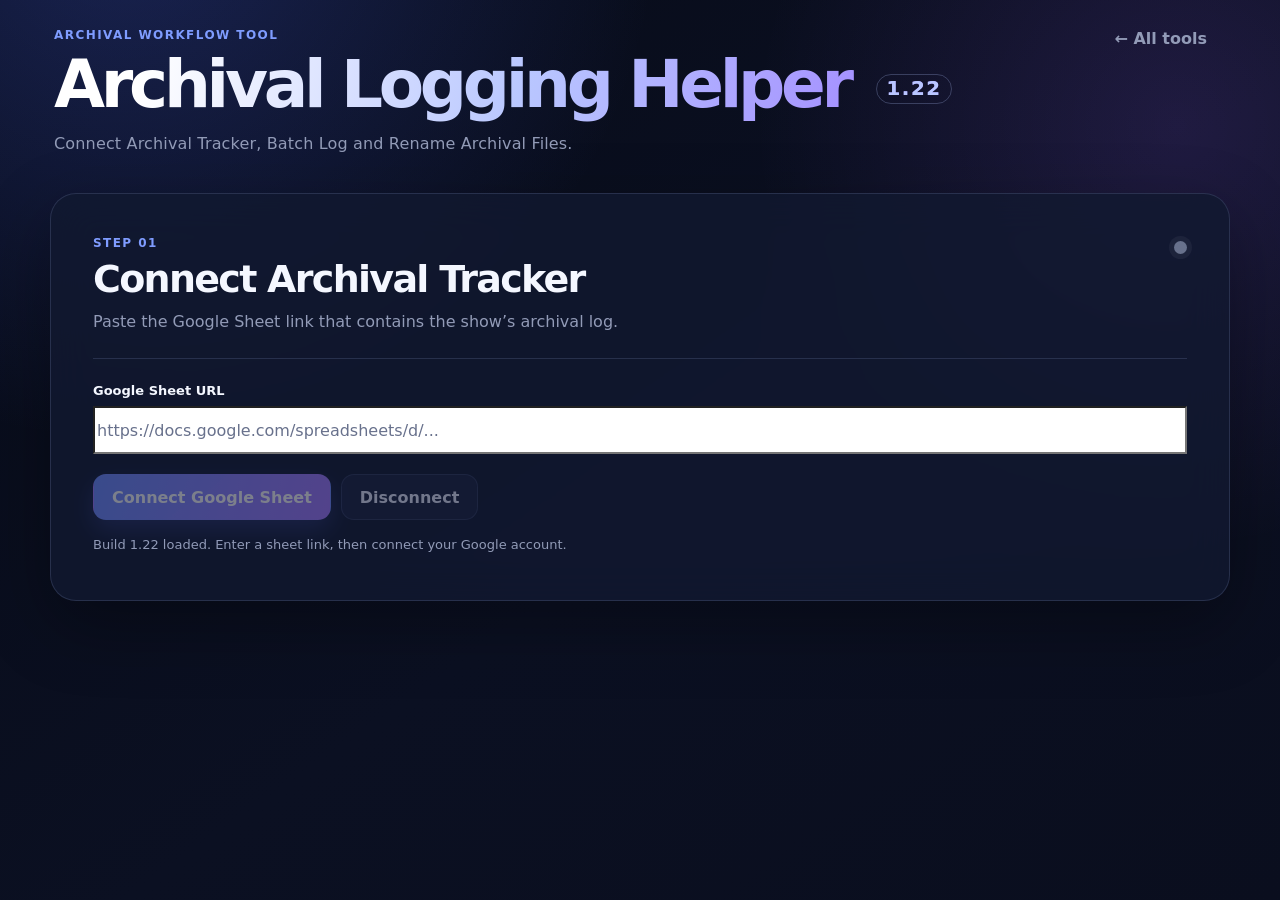
==== archival-logging.html @ 1ec69720 "Add files via upload" ====
<!doctype html>
<html lang="en">
<head>
  <meta charset="utf-8">
  <meta name="viewport" content="width=device-width, initial-scale=1">
  <title>Archival Logging Helper · The Lovely Runner</title>
  <link rel="stylesheet" href="style.css">
</head>
<body>
  <main class="app-shell">
    <header class="hero">
      <div>
        <div class="eyebrow">ARCHIVAL WORKFLOW TOOL</div>
        <h1>Archival Logging Helper <span class="version-tag">1.22</span></h1>
        <p>Connect Archival Tracker, Batch Log and Rename Archival Files.</p>
      </div>
      <a class="button ghost back-home" href="index.html">← All tools</a>
    </header>

    <section class="card logger-card">
      <div class="logger-heading">
        <div>
          <div class="eyebrow">STEP 01</div>
          <h2>Connect Archival Tracker</h2>
          <p>Paste the Google Sheet link that contains the show’s archival log.</p>
        </div>
        <div class="connection-dot" id="connectionDot"></div>
      </div>

      <div class="field">
        <label for="sheetUrl">Google Sheet URL</label>
        <input id="sheetUrl" type="url" placeholder="https://docs.google.com/spreadsheets/d/..." autocomplete="off">
      </div>

      <div class="logger-actions">
        <button class="button primary" id="connectButton" disabled>Connect Google Sheet</button>
        <button class="button secondary" id="signOutButton" disabled>Disconnect</button>
      </div>

      <div class="logger-status" id="loggerStatus" aria-live="polite">
        Enter a sheet link, then connect your Google account.
      </div>
    </section>

    <section class="card logger-card hidden" id="trackerCard">
      <div class="logger-heading">
        <div>
          <div class="eyebrow">STEP 02</div>
          <h2>Tracker Activated</h2>
          <p id="trackerSummary">Connected tracker details will appear here.</p>
        </div>
      </div>

      <div class="tracker-details" id="trackerDetails"></div>

    </section>

    <section class="card logger-card hidden" id="clipLogCard">
      <div class="logger-heading">
        <div>
          <div class="eyebrow">STEP 03</div>
          <h2>Source Folder Batch Logging</h2>
          <p>Select source folder containing one or more archival assets. Archival Logger will extract usable metadata from Source Links and/or Physical File information. User can also manually add data.</p>
        </div>
      </div>

      <h3 class="source-folder-heading">Select Source Folder</h3>
      <div class="logger-test-grid">
        <div class="field">
          <label for="clipFolder">Source Folder</label>
          <button class="button secondary folder-button" id="chooseSourceButton" type="button">Choose Source Folder</button>
          <button class="button ghost reset-button" id="resetSourceButton" type="button">Reset</button>
          <div class="logger-status" id="sourceFolderName" aria-live="polite">No source folder selected.</div>
          <div class="logger-warning hidden" id="sourceFolderWarning" role="alert"></div>
        </div>
        <div class="field">
          <label for="arcStart">ARC Number Start</label>
          <input id="arcStart" type="number" min="0" step="1" placeholder="e.g. 2530" autocomplete="off" value="">
        </div>
        <div class="field">
          <label for="assetCount">Number of Assets</label>
          <input id="assetCount" class="calculated-field" type="number" readonly value="0">
        </div>
        <div class="field">
          <label for="arcFinish">ARC Number Finish</label>
          <input id="arcFinish" class="calculated-field" type="number" readonly value="">
        </div>
      </div>

      <div class="manual-source-panel">
        <div class="field">
          <label for="manualVendor">Choose Manual Vendor/Source</label>
          <input id="manualVendor" list="manualVendorOptions" placeholder="Type to search Column F sources" disabled>
          <datalist id="manualVendorOptions"></datalist>
        </div>
        <p class="manual-source-note">Archival Logger will auto-generate source for Getty, Alamy, Pond5, and Shutterstock. Only use this for other Sources.</p>
        <div class="manual-source-options">
          <label><input type="radio" name="manualApplyMode" value="batch" checked> Apply Source to All</label>
          <label><input type="radio" name="manualApplyMode" value="range"> Apply Source to Range</label>
        </div>
        <div class="manual-range-grid hidden" id="manualRangeFields">
          <div class="field"><label for="manualStart">Manual ARC Start</label><input id="manualStart" type="number" min="0" step="1" placeholder="Start ARC"></div>
          <div class="field"><label for="manualEnd">Manual ARC End</label><input id="manualEnd" type="number" min="0" step="1" placeholder="End ARC"></div>
        </div>
        <button class="button secondary" id="applyManualVendorButton" disabled>Apply Manual Source</button>
        <div class="logger-status" id="manualVendorStatus" aria-live="polite"></div>
      </div>

      <div class="manual-adjustments-panel">
        <h3>Manual Tracker Adjustments</h3>
        <p class="manual-source-note">Use these fields to add or correct information before completing the tracker manually.</p>
        <div class="adjustment-row">
          <label for="manualEpisode">Episode/Segment (H)</label>
          <input id="manualEpisode" type="text" placeholder="Optional episode or segment">
          <select id="manualEpisodeMode"><option value="batch">Apply to All</option><option value="range">Apply to Range</option></select>
          <button class="button secondary" data-adjustment="episode">Apply</button>
        </div>
        <div class="adjustment-row">
          <label for="manualDescription">File Description (I)</label>
          <input id="manualDescription" type="text" placeholder="Optional file description">
          <select id="manualDescriptionMode"><option value="batch">Apply to All</option><option value="range">Apply to Range</option></select>
          <button class="button secondary" data-adjustment="description">Apply</button>
        </div>
        <div class="adjustment-row">
          <label for="manualHires">HIRES (K)</label>
          <select id="manualHires" disabled><option value="">Connect a tracker to load Column K values</option></select>
          <select id="manualHiresMode"><option value="batch">Apply to All</option><option value="range">Apply to Range</option></select>
          <button class="button secondary" data-adjustment="hires">Apply</button>
        </div>
        <div class="adjustment-row">
          <label for="manualClass">Archival Class (L)</label>
          <select id="manualClass" disabled><option value="">Connect a tracker to load Column L values</option></select>
          <select id="manualClassMode"><option value="batch">Apply to All</option><option value="range">Apply to Range</option></select>
          <button class="button secondary" data-adjustment="class">Apply</button>
        </div>
        <div class="manual-adjustment-range">
          <div class="field"><label for="adjustmentStart">Adjustment ARC Start</label><input id="adjustmentStart" type="number" min="0" step="1" placeholder="Start ARC"></div>
          <div class="field"><label for="adjustmentEnd">Adjustment ARC End</label><input id="adjustmentEnd" type="number" min="0" step="1" placeholder="End ARC"></div>
        </div>
        <div class="logger-status" id="adjustmentStatus" aria-live="polite"></div>
      </div>

      <div class="logger-status" id="clipSelectionStatus" aria-live="polite">Choose a source folder containing one or more clips.</div>
      <div class="clip-preview hidden" id="clipPreview"></div>
      <button class="button primary" id="logClipButton" disabled>Log Test Clip</button>
      <div class="logger-status" id="clipWriteStatus" aria-live="polite"></div>

      <div class="rename-panel hidden" id="renamePanel">
        <div class="eyebrow">STEP 04</div>
        <h3>Rename logged files</h3>
        <p>After logging succeeds, Lovely Runner will use Column D to find each source file and Column B to determine its new name.</p>
        <button class="button primary" id="renameButton" disabled>Rename Files</button>
        <button class="button secondary" id="undoButton" disabled>Undo Last Log</button>
        <div class="logger-status" id="renameStatus" aria-live="polite"></div>
      </div>
    </section>
  </main>

  <script src="https://apis.google.com/js/api.js"></script>
  <script src="https://accounts.google.com/gsi/client"></script>
  <script src="archival-logging.js"></script>
</body>
</html>
---- style.css ----
:root {
  font-family: Inter, ui-sans-serif, system-ui, -apple-system, BlinkMacSystemFont, "Segoe UI", sans-serif;
  color: #f4f7ff;
  background: #070b18;
  --card: rgba(18, 25, 48, .82);
  --card-solid: #11182e;
  --border: rgba(161, 181, 234, .16);
  --muted: #929bb7;
  --accent: #6e8cff;
  --accent-dark: #526fe9;
  --violet: #a479ff;
  --danger: #ff7182;
  --shadow: 0 24px 70px rgba(0, 0, 0, .32);
}

* { box-sizing: border-box; }

body {
  margin: 0;
  min-height: 100vh;
  background:
    radial-gradient(circle at 10% -10%, rgba(80, 107, 255, .25), transparent 35%),
    radial-gradient(circle at 92% 14%, rgba(159, 93, 255, .14), transparent 30%),
    linear-gradient(145deg, #070b18 0%, #0b1022 55%, #0a0e1e 100%);
}

button, input, select { font: inherit; }

button { cursor: pointer; }

.app-shell {
  width: min(1180px, calc(100% - 48px));
  margin: 0 auto;
  padding: 28px 0 72px;
}

.hero {
  min-height: 72px;
  display: flex;
  align-items: flex-start;
  justify-content: space-between;
  gap: 24px;
  margin-bottom: 40px;
  padding: 0 4px;
}

.hero > div:first-child { min-width: 0; }

.hero h1 {
  line-height: 1.05;
  padding-bottom: 5px;
}

.version-tag {
  display: inline-block;
  margin-left: 8px;
  padding: 4px 9px;
  border: 1px solid rgba(161, 181, 234, .28);
  border-radius: 999px;
  color: #b9c7ff;
  font-size: .3em;
  font-weight: 800;
  letter-spacing: .08em;
  vertical-align: middle;
}

.hero-actions {
  display: flex;
  align-items: center;
  gap: 10px;
}

.eyebrow {
  font-size: 12px;
  font-weight: 700;
  letter-spacing: 0.12em;
  color: #7f9cff;
  text-transform: uppercase;
}

h1, h2, p { margin: 0; }

h1 {
  margin-top: 8px;
  font-size: clamp(38px, 6vw, 66px);
  line-height: .92;
  letter-spacing: -0.065em;
  font-weight: 850;
  background: linear-gradient(105deg, #fff 10%, #b9c7ff 52%, #9f82ff 100%);
  -webkit-background-clip: text;
  background-clip: text;
  color: transparent;
}

.hero p {
  margin-top: 10px;
  color: var(--muted);
  font-size: 16px;
  letter-spacing: .01em;
}

.status-pill {
  max-width: min(520px, 42vw);
  padding: 9px 13px;
  border: 1px solid var(--border);
  border-radius: 999px;
  background: rgba(19, 29, 58, .72);
  color: var(--muted);
  font-size: 13px;
  font-weight: 700;
  white-space: nowrap;
  overflow: hidden;
  text-overflow: ellipsis;
  box-shadow: inset 0 1px rgba(255,255,255,.06);
}

.status-pill.error { color: #ffb4bf; border-color: rgba(255, 113, 130, .35); }
.status-pill.complete { color: #8af0c4; border-color: rgba(104, 224, 174, .35); }

.card {
  background: var(--card);
  border: 1px solid var(--border);
  border-radius: 26px;
  box-shadow: var(--shadow);
  backdrop-filter: blur(20px);
}

.home-card {
  position: relative;
  overflow: hidden;
  padding: clamp(24px, 5vw, 46px);
}

.home-card::before {
  content: "";
  position: absolute;
  width: 360px;
  height: 360px;
  top: -220px;
  right: -90px;
  border-radius: 50%;
  background: radial-gradient(circle, rgba(109, 137, 255, .2), transparent 68%);
  pointer-events: none;
}

.home-intro {
  padding-bottom: 24px;
  border-bottom: 1px solid var(--border);
  position: relative;
}

.home-intro h2 {
  margin-top: 7px;
  font-size: clamp(28px, 4vw, 42px);
  letter-spacing: -0.05em;
  font-weight: 800;
}

.home-intro p {
  margin-top: 8px;
  color: var(--muted);
  line-height: 1.5;
}

.tool-grid {
  display: grid;
  grid-template-columns: repeat(3, minmax(0, 1fr));
  gap: 12px;
  padding-top: 22px;
  position: relative;
}

.tool-card {
  position: relative;
  display: grid;
  grid-template-columns: auto 1fr auto;
  align-items: start;
  gap: 14px;
  min-height: 152px;
  padding: 19px;
  border: 1px solid var(--border);
  border-radius: 17px;
  background: rgba(21, 30, 59, .72);
  color: inherit;
  text-align: left;
  text-decoration: none !important;
}

.tool-card * {
  text-decoration: none !important;
}

button.tool-card { cursor: pointer; font: inherit; }

.active-tool {
  border-color: rgba(110, 140, 255, .35);
  background: linear-gradient(145deg, rgba(35, 48, 93, .92), rgba(20, 28, 58, .8));
  box-shadow: 0 9px 30px rgba(55, 79, 180, .15);
  transition: transform .15s, border-color .15s, box-shadow .15s;
}

.active-tool:hover {
  border-color: rgba(139, 164, 255, .82);
  box-shadow: 0 16px 34px rgba(55, 79, 180, .28);
  transform: translateY(-2px);
}

.planned-tool {
  display: flex;
  flex-direction: column;
  background: rgba(14, 21, 43, .62);
  color: #707b9b;
}

.tool-number {
  color: var(--accent);
  font-size: 12px;
  font-weight: 800;
  letter-spacing: .08em;
}

.tool-copy { display: grid; gap: 7px; }

.tool-copy strong {
  color: #f0f3ff;
  font-size: 15px;
  line-height: 1.25;
}

.tool-copy span {
  color: var(--muted);
  font-size: 13px;
  line-height: 1.45;
}

.tool-arrow {
  color: var(--accent);
  font-size: 22px;
  font-weight: 500;
}

.tool-status {
  align-self: center;
  margin-top: auto;
  color: #858c98 !important;
  font-size: 11px !important;
  font-weight: 750;
  letter-spacing: .02em;
  line-height: 1.25;
  text-align: center;
  text-transform: uppercase;
}

.vendor-card { padding: clamp(26px, 5vw, 52px); }
.vendor-search-stage { max-width: 720px; margin: 0 auto; text-align: center; }
.vendor-search-stage h2 { margin: 8px 0 20px; font-size: clamp(28px, 4vw, 42px); letter-spacing: -.04em; }
.vendor-search-box { position: relative; }
.vendor-search-box input { width: 100%; min-height: 62px; border: 1px solid rgba(139, 164, 255, .56); border-radius: 18px; background: #fff; color: #111827; padding: 0 54px 0 20px; outline: none; box-shadow: 0 12px 30px rgba(0,0,0,.18); }
.vendor-search-box input::placeholder { color: #59627a; }
.vendor-search-box input:focus { border-color: #b18cff; box-shadow: 0 0 0 4px rgba(177, 140, 255, .2), 0 12px 30px rgba(0,0,0,.22); }
.search-icon { position: absolute; right: 19px; top: 50%; transform: translateY(-54%); color: #4e5a78; font-size: 28px; pointer-events: none; }
.vendor-search-meta { min-height: 24px; padding: 12px 2px 0; color: var(--muted); font-size: 13px; }
.vendor-results { display: none; position: absolute; z-index: 20; left: 0; right: 0; top: calc(100% + 8px); max-height: 300px; overflow-y: auto; padding: 8px; border: 1px solid rgba(139, 164, 255, .36); border-radius: 16px; background: #fff; box-shadow: 0 18px 38px rgba(0,0,0,.35); text-align: left; }
.vendor-results.is-open { display: grid; gap: 4px; }
.vendor-result { border: 0; border-radius: 10px; background: #fff; color: #18213b; padding: 12px 14px; text-align: left; font-weight: 700; }
.vendor-result:hover, .vendor-result:focus { background: #edf0ff; color: #25205d; outline: none; }
.vendor-utility { display: flex; justify-content: flex-end; align-items: center; gap: 10px; margin-top: 26px; color: var(--muted); font-size: 12px; }
.vendor-utility > span { margin-right: auto; }
.vendor-detail { margin-top: 32px; border-top: 1px solid var(--border); padding-top: 30px; }
.vendor-detail-heading h2 { margin-top: 8px; font-size: clamp(28px, 4vw, 42px); letter-spacing: -.04em; }
.vendor-detail-heading > span { display: block; margin-top: 8px; color: var(--muted); font-size: 13px; }
.vendor-section { margin-top: 30px; padding-top: 24px; border-top: 1px solid var(--border); }
.vendor-section h3 { margin: 0 0 16px; color: #b9c7ff; font-size: 15px; letter-spacing: .04em; text-transform: uppercase; }
.vendor-field-grid { display: grid; grid-template-columns: repeat(2, minmax(0, 1fr)); gap: 12px; }
.vendor-field { min-height: 78px; display: grid; grid-template-columns: minmax(130px, .9fr) 18px minmax(0, 1.4fr); align-items: start; gap: 8px; padding: 17px; border: 1px solid var(--border); border-radius: 16px; background: linear-gradient(145deg, rgba(28, 39, 76, .72), rgba(14, 21, 43, .62)); box-shadow: inset 0 1px rgba(255,255,255,.035), 0 8px 20px rgba(0,0,0,.12); }
.vendor-field-label { color: #aab7dc; font-size: 13px; line-height: 1.4; }
.vendor-field-colon { color: #b18cff; font-size: 17px; font-weight: 800; text-align: center; }
.vendor-field-value { color: #f4f7ff; line-height: 1.45; white-space: normal; overflow-wrap: anywhere; }
.vendor-field em { color: #697493; font-style: normal; font-weight: 500; }
.vendor-field a { color: #aebeff; }
.vendor-section.prominent { margin-top: 24px; }
.vendor-section.prominent .vendor-field { background: linear-gradient(145deg, rgba(35, 48, 93, .82), rgba(20, 28, 58, .72)); border-color: rgba(110, 140, 255, .28); }
@media (max-width: 680px) { .vendor-field-grid { grid-template-columns: 1fr; } .vendor-card { padding: 22px; } .vendor-utility { align-items: flex-start; flex-wrap: wrap; } .vendor-utility > span { flex-basis: 100%; } .vendor-field { grid-template-columns: minmax(105px, .8fr) 14px minmax(0, 1.2fr); padding: 14px; } }

/* Keep the vendor search white in every browser state. */
.vendor-search-box input,
.vendor-search-box input:hover,
.vendor-search-box input:focus,
.vendor-search-box input:active,
.vendor-search-box input:disabled,
.vendor-search-box input:-webkit-autofill,
.vendor-search-box input:-webkit-autofill:hover,
.vendor-search-box input:-webkit-autofill:focus {
  background: #fff !important;
  background-color: #fff !important;
  color: #111827 !important;
  -webkit-text-fill-color: #111827 !important;
  caret-color: #111827;
}

.preferred-vendor-badge {
  display: inline-flex;
  align-items: center;
  gap: 11px;
  margin-top: 15px;
  padding: 11px 17px 11px 13px;
  border: 1px solid rgba(255, 225, 133, .8);
  border-radius: 12px;
  color: #fff9df;
  background: linear-gradient(110deg, #8f641b 0%, #f8dc7a 27%, #fff2b0 44%, #c9942e 68%, #765016 100%);
  box-shadow: 0 6px 20px rgba(210, 157, 47, .22), inset 0 1px rgba(255,255,255,.8);
  text-align: left;
}
.preferred-vendor-icon { color: #fff8c9; font-size: 22px; text-shadow: 0 1px 4px rgba(101, 62, 5, .7); }
.preferred-vendor-badge strong, .preferred-vendor-badge small { display: block; color: #332307; }
.preferred-vendor-badge strong { font-size: 13px; letter-spacing: .01em; }
.preferred-vendor-badge small { margin-top: 2px; font-size: 11px; font-weight: 700; opacity: .82; }

.setup-card, .review-card, .complete-card { padding: 28px; }

.logger-card {
  padding: clamp(24px, 5vw, 42px);
}

.logger-heading {
  display: flex;
  align-items: flex-start;
  justify-content: space-between;
  gap: 20px;
  padding-bottom: 24px;
  margin-bottom: 24px;
  border-bottom: 1px solid var(--border);
}

.logger-heading h2 {
  margin-top: 7px;
  font-size: clamp(25px, 4vw, 38px);
  letter-spacing: -.045em;
}

.logger-heading p {
  max-width: 650px;
  margin-top: 9px;
  color: var(--muted);
  line-height: 1.5;
}

.source-folder-heading {
  margin: 0 0 16px;
  color: #f4f7ff;
  font-size: 18px;
  letter-spacing: -.02em;
}

.calculated-field {
  background: #d9deea !important;
  color: #68718c !important;
  cursor: not-allowed;
}

.manual-source-panel {
  margin-top: 24px;
  padding: 20px;
  border: 1px solid var(--border);
  border-radius: 16px;
  background: rgba(10, 16, 35, .34);
}

.manual-source-panel .field { margin-bottom: 14px; }

.manual-source-note {
  margin: 4px 0 16px;
  color: var(--muted);
  font-size: 14px;
  line-height: 1.45;
}

.manual-source-options {
  display: grid;
  gap: 10px;
  margin-bottom: 14px;
  color: #d8def3;
  font-size: 14px;
}

.manual-source-options label {
  display: flex;
  align-items: center;
  gap: 8px;
  margin: 0;
  font-size: 14px;
  font-weight: 600;
}

.manual-range-grid {
  display: grid;
  grid-template-columns: repeat(2, minmax(0, 1fr));
  gap: 14px;
}

#manualVendorStatus { margin-top: 12px; }

.connection-dot {
  width: 13px;
  height: 13px;
  flex: 0 0 auto;
  margin-top: 5px;
  border-radius: 50%;
  background: #68718c;
  box-shadow: 0 0 0 5px rgba(104, 113, 140, .12);
}

.connection-dot.working { background: #f7c76d; box-shadow: 0 0 0 5px rgba(247, 199, 109, .12); }
.connection-dot.connected { background: #68e0ae; box-shadow: 0 0 0 5px rgba(104, 224, 174, .13); }
.connection-dot.error { background: #ff7182; box-shadow: 0 0 0 5px rgba(255, 113, 130, .13); }

.logger-actions {
  display: flex;
  flex-wrap: wrap;
  gap: 10px;
}

.logger-status {
  min-height: 22px;
  margin-top: 16px;
  color: var(--muted);
  font-size: 13px;
  line-height: 1.45;
}

.logger-status.working { color: #f7c76d; }
.logger-status.success { color: #68e0ae; }
.logger-status.error { color: #ff9aa7; }

.tracker-details {
  display: grid;
  grid-template-columns: repeat(2, minmax(0, 1fr));
  gap: 12px;
  margin-bottom: 28px;
}

.tracker-details div {
  display: grid;
  gap: 6px;
  padding: 15px 16px;
  border: 1px solid var(--border);
  border-radius: 14px;
  background: rgba(8, 14, 30, .45);
}

.tracker-details span {
  color: var(--muted);
  font-size: 12px;
  text-transform: uppercase;
  letter-spacing: .08em;
}

.tracker-details strong {
  overflow: hidden;
  color: #f0f3ff;
  font-size: 14px;
  text-overflow: ellipsis;
  white-space: nowrap;
}

.logger-test {
  padding: 22px;
  border: 1px solid rgba(110, 140, 255, .22);
  border-radius: 18px;
  background: rgba(32, 46, 91, .22);
}

.clip-preview {
  display: grid;
  gap: 8px;
  max-height: 310px;
  margin: 18px 0 20px;
  padding: 14px 16px;
  overflow-y: auto;
  border: 1px solid #c7cedf;
  border-radius: 14px;
  background: #ffffff;
  color: #17203a;
  font-size: 13px;
  line-height: 1.45;
}

.clip-preview strong {
  color: #17203a;
}

.clip-preview span {
  color: #68718c;
}

.clip-preview-table {
  width: 100%;
  border-collapse: collapse;
  color: #17203a;
  font-size: 12px;
  white-space: nowrap;
}

.clip-preview-table th,
.clip-preview-table td {
  padding: 9px 10px;
  border: 1px solid #c7cedf;
  text-align: left;
  vertical-align: top;
}

.clip-preview-table th {
  position: sticky;
  top: -14px;
  z-index: 1;
  background: #e9edf7;
  color: #17203a;
  font-size: 11px;
  font-weight: 800;
  letter-spacing: .02em;
}

.clip-preview-table td:nth-child(1),
.clip-preview-table td:nth-child(2),
.clip-preview-table td:nth-child(8),
.clip-preview-table td:nth-child(9),
.clip-preview-table td:nth-child(10) {
  text-align: center;
}

#renameStatus {
  white-space: pre-line;
}

.clip-preview-table .original-file {
  display: block;
  margin-top: 3px;
  color: #68718c;
  font-size: 11px;
}

.folder-button {
  width: 100%;
}

.logger-warning {
  margin-top: 10px;
  padding: 10px 12px;
  border: 1px solid rgba(255, 190, 92, .55);
  border-radius: 10px;
  background: rgba(255, 190, 92, .12);
  color: #ffd58d;
  font-size: 13px;
  line-height: 1.45;
}

.reset-button {
  width: 100%;
  margin-top: 8px;
}

.manual-adjustments-panel {
  margin-top: 24px;
  padding: 22px;
  border: 1px solid var(--border);
  border-radius: 16px;
  background: rgba(10, 16, 35, .34);
}

.manual-adjustments-panel h3 {
  margin: 0 0 8px;
  font-size: 20px;
}

.adjustment-row {
  display: grid;
  grid-template-columns: 170px minmax(0, 1fr) 170px auto;
  gap: 10px;
  align-items: center;
  margin-top: 12px;
}

.adjustment-row label {
  margin: 0;
  font-size: 14px;
}

.adjustment-row input,
.adjustment-row select,
.manual-adjustment-range input {
  min-height: 42px;
  background: #ffffff;
  color: #17203a;
}

.manual-adjustment-range {
  display: grid;
  grid-template-columns: repeat(2, minmax(0, 1fr));
  gap: 14px;
  margin-top: 18px;
}

.rename-panel {
  margin-top: 28px;
  padding-top: 26px;
  border-top: 1px solid var(--border);
}

.rename-panel h3 {
  margin: 7px 0 0;
  font-size: 20px;
  letter-spacing: -.025em;
}

.rename-panel p {
  margin: 8px 0 20px;
  color: var(--muted);
  font-size: 14px;
  line-height: 1.5;
}

.logger-test h3 {
  margin: 7px 0 0;
  font-size: 20px;
  letter-spacing: -.025em;
}

.logger-test p {
  margin: 8px 0 20px;
  color: var(--muted);
  font-size: 14px;
  line-height: 1.5;
}

.logger-test-grid {
  display: grid;
  grid-template-columns: minmax(0, 1fr) minmax(120px, .55fr);
  gap: 14px;
}

.field { margin-bottom: 20px; }

label {
  display: block;
  margin-bottom: 8px;
  font-size: 13px;
  font-weight: 700;
}

input[type="text"], input[type="file"], select {
  width: 100%;
  min-height: 48px;
  padding: 0 15px;
  border: 1px solid var(--border);
  border-radius: 13px;
  background: rgba(10, 16, 35, .74);
  color: #f3f5ff;
  outline: none;
  transition: border-color .15s, box-shadow .15s, background .15s;
}

/* Keep the Google Sheet URL readable against the dark site design. */
#sheetUrl {
  width: 100%;
  min-height: 48px;
  background: #ffffff;
  color: #17203a;
}

#sheetUrl::placeholder {
  color: #68718c;
}

#sheetUrl:focus {
  background: #ffffff;
  color: #17203a;
}

#arcStart,
#arcStart:focus {
  background: #ffffff;
  color: #17203a;
}

#arcStart::placeholder {
  color: #68718c;
}

/* Keep every logger entry field readable while the site remains dark. */
.logger-card input:not([type="radio"]),
.logger-card select {
  background: #ffffff !important;
  color: #17203a !important;
  color-scheme: light;
}

.logger-card select,
.logger-card select:focus,
.logger-card select:active,
.logger-card select:disabled {
  background-color: #ffffff !important;
  color: #17203a !important;
  color-scheme: light;
  border-color: #c7cedf !important;
  opacity: 1;
}

.logger-card select option,
.logger-card select option:checked,
.logger-card select option:hover,
.logger-card select option:focus {
  background: #ffffff !important;
  background-color: #ffffff !important;
  color: #17203a !important;
}

.logger-card input:not([type="radio"])::placeholder {
  color: #68718c;
}

/* Manual controls should match the white HIRES/Class controls exactly. */
#manualVendor,
#manualEpisode,
#manualDescription,
#manualHires,
#manualClass,
#manualEpisodeMode,
#manualDescriptionMode,
#manualHiresMode,
#manualClassMode,
#adjustmentStart,
#adjustmentEnd {
  background: #ffffff !important;
  color: #17203a !important;
  color-scheme: light;
}

#manualEpisodeMode:focus,
#manualDescriptionMode:focus,
#manualHiresMode:focus,
#manualClassMode:focus,
#manualHires:focus,
#manualClass:focus {
  background: #ffffff !important;
  color: #17203a !important;
}

#manualEpisodeMode option,
#manualDescriptionMode option,
#manualHiresMode option,
#manualClassMode option,
#manualHires option,
#manualClass option {
  background: #ffffff;
  color: #17203a;
}

input[type="file"] { padding-top: 12px; }

input:focus, select:focus {
  border-color: rgba(110, 140, 255, .75);
  box-shadow: 0 0 0 4px rgba(110, 140, 255, .14);
  background: rgba(12, 20, 44, .94);
}

.actions, .review-actions {
  display: flex;
  flex-wrap: wrap;
  gap: 10px;
}

.button {
  min-height: 46px;
  padding: 0 18px;
  border: 1px solid transparent;
  border-radius: 13px;
  font-weight: 750;
  transition: transform .1s, box-shadow .15s, background .15s;
  text-decoration: none;
}

.button:hover { transform: translateY(-1px); }
.button:active { transform: translateY(0); }
.button:disabled { opacity: .45; cursor: not-allowed; transform: none; }

.button.primary {
  background: linear-gradient(110deg, var(--accent), var(--violet));
  color: #fff;
  box-shadow: 0 10px 25px rgba(98, 116, 255, .25);
}

.button.primary:hover { background: linear-gradient(110deg, #86a0ff, #b18cff); }

.button.secondary {
  background: rgba(25, 34, 66, .8);
  border-color: var(--border);
  color: #e9edff;
}

.button.danger {
  background: rgba(80, 25, 45, .35);
  border-color: rgba(255, 113, 130, .35);
  color: var(--danger);
}

.button.ghost {
  background: transparent;
  border-color: transparent;
  color: var(--muted);
}

.button.wide { width: 100%; margin-top: 10px; }

.progress { margin-top: 22px; }
.progress-track {
  height: 8px;
  overflow: hidden;
  border-radius: 99px;
  background: rgba(151, 167, 216, .14);
}
.progress-bar {
  width: 0;
  height: 100%;
  background: linear-gradient(90deg, var(--accent), #8a87f2);
  transition: width .2s ease;
}
.progress-text, .review-status, .occurrence {
  margin-top: 9px;
  color: var(--muted);
  font-size: 13px;
}

.activity-panel {
  margin-top: 18px;
  border: 1px solid var(--border);
  border-radius: 14px;
  background: rgba(6, 11, 25, .62);
  overflow: hidden;
}

.activity-panel-heading {
  display: flex;
  flex-wrap: wrap;
  align-items: baseline;
  justify-content: space-between;
  gap: 8px 16px;
  padding: 12px 15px;
  border-bottom: 1px solid rgba(161, 181, 234, .1);
  color: #dfe5ff;
  font-size: 13px;
  font-weight: 800;
}

.activity-panel-heading .muted-inline {
  font-size: 12px;
  font-weight: 400;
}

.activity-log {
  max-height: 235px;
  padding: 8px 15px 10px;
  overflow-y: auto;
  font-family: ui-monospace, SFMono-Regular, Menlo, Consolas, monospace;
  font-size: 12px;
  line-height: 1.5;
}

.activity-entry {
  display: grid;
  grid-template-columns: 70px 1fr;
  gap: 10px;
  padding: 4px 0;
  color: #c5cde6;
}

.activity-time { color: #7482ac; }
.activity-entry.success { color: #8af0c4; }
.activity-entry.warning { color: #f3d68e; }
.activity-entry.error { color: #ff9fab; }

.review-topline {
  display: flex;
  justify-content: space-between;
  gap: 16px;
  align-items: end;
  margin-bottom: 18px;
}

.review-topline h2, .complete-card h2 {
  margin-top: 5px;
  font-size: 28px;
  letter-spacing: -0.03em;
}

.review-count {
  font-size: 14px;
  font-weight: 800;
  color: var(--muted);
}

.filename-box {
  min-height: 88px;
  padding: 16px;
  margin-bottom: 4px;
  border-radius: 15px;
  background: rgba(8, 14, 30, .7);
  border: 1px solid var(--border);
  font-family: ui-monospace, SFMono-Regular, Menlo, Consolas, monospace;
  font-size: 14px;
  line-height: 1.45;
  word-break: break-word;
}

.complete-card { text-align: center; padding: 48px 28px; }
.complete-mark {
  width: 66px;
  height: 66px;
  margin: 0 auto 18px;
  display: grid;
  place-items: center;
  border-radius: 50%;
  background: rgba(110, 140, 255, .16);
  color: var(--accent);
  font-size: 28px;
  font-weight: 800;
}
.complete-card p {
  max-width: 620px;
  margin: 12px auto 24px;
  color: var(--muted);
  line-height: 1.55;
}

.hidden { display: none !important; }

.form-grid {
  display: grid;
  grid-template-columns: repeat(2, minmax(0, 1fr));
  gap: 16px;
  margin-top: 18px;
}

.muted-inline { color: var(--muted); font-weight: 400; }

.metadata-status {
  margin-top: 16px;
  padding: 13px 15px;
  border: 1px solid var(--border);
  border-radius: 12px;
  background: rgba(9, 15, 32, .48);
  color: var(--muted);
  font-size: 13px;
  line-height: 1.45;
}

.metadata-status.success { color: #8af0c4; border-color: rgba(104, 224, 174, .35); }
.compact-actions { margin-top: 14px; }

.review-instructions {
  margin: 0 0 18px;
  padding: 16px 18px;
  border: 1px solid rgba(110, 140, 255, .24);
  border-radius: 14px;
  background: rgba(32, 46, 91, .22);
  color: #d9e0f8;
  font-size: 14px;
  line-height: 1.5;
}

.review-instructions ol {
  margin: 9px 0 0 20px;
  padding: 0;
}

.review-instructions p {
  margin-top: 8px;
  color: #d9e0f8;
  line-height: 1.5;
}

.review-grid-wrap {
  max-height: 760px;
  margin-top: 16px;
  overflow: auto;
  border: 1px solid var(--border);
  border-radius: 14px;
  background: rgba(9, 15, 32, .48);
}

.review-grid-table {
  width: 100%;
  min-width: 1180px;
  border-collapse: separate;
  border-spacing: 0;
  color: #d9e0f8;
  font-size: 12px;
}

.review-grid-table th,
.review-grid-table td {
  padding: 10px 12px;
  border-right: 1px solid rgba(161, 181, 234, .1);
  border-bottom: 1px solid rgba(161, 181, 234, .1);
  text-align: left;
  vertical-align: middle;
}

.review-grid-table th {
  position: sticky;
  top: 0;
  z-index: 2;
  background: #171f3c;
  color: #cbd5ff;
  font-size: 11px;
  font-weight: 800;
  letter-spacing: .04em;
  text-transform: uppercase;
  white-space: nowrap;
}

.review-grid-table th:first-child,
.review-grid-table td:first-child {
  text-align: center;
}

.review-grid-table td:nth-child(2),
.review-grid-table td:nth-child(5),
.review-grid-table td:nth-child(6),
.review-grid-table td:nth-child(7) {
  font-family: ui-monospace, SFMono-Regular, Menlo, Consolas, monospace;
  white-space: nowrap;
}

.review-grid-table td:nth-child(4) {
  width: 340px;
  min-width: 340px;
}

.review-grid-table img {
  display: block;
  width: 320px;
  height: 180px;
  object-fit: contain;
  border-radius: 7px;
  background: #000;
}

.review-grid-row-number {
  color: #9fb2ff;
  font-weight: 800;
}

.review-grid-table input[type="checkbox"] {
  width: 18px;
  height: 18px;
  accent-color: var(--accent);
}

.review-replacement-tc {
  width: 180px;
  min-height: 42px;
  background: #fff !important;
  color: #17203a !important;
}

.review-replacement-tc:disabled {
  background: #d9deea !important;
  color: #68718c !important;
  cursor: not-allowed;
}

.review-change-form {
  display: grid;
  grid-template-columns: minmax(130px, .42fr) minmax(220px, 1fr) auto;
  gap: 12px;
  align-items: end;
  margin-top: 20px;
}

.review-change-form .field { margin: 0; }

.review-change-list {
  display: grid;
  gap: 8px;
  margin-top: 12px;
}

.review-change-item {
  display: flex;
  align-items: center;
  justify-content: space-between;
  gap: 14px;
  padding: 9px 12px;
  border: 1px solid rgba(104, 224, 174, .25);
  border-radius: 10px;
  background: rgba(20, 60, 57, .2);
  color: #d9e0f8;
  font-family: ui-monospace, SFMono-Regular, Menlo, Consolas, monospace;
  font-size: 13px;
}

.review-change-item .button {
  min-height: 34px;
  padding: 0 11px;
  font-size: 12px;
}

.review-close-check {
  display: flex;
  align-items: center;
  gap: 9px;
  margin: 18px 0 14px;
  color: #d9e0f8;
  font-size: 13px;
}

.review-close-check input {
  width: 17px;
  height: 17px;
  accent-color: var(--accent);
}

.due-diligence-box {
  margin-top: 26px;
  padding-top: 22px;
  border-top: 1px solid var(--border);
}

.due-diligence-box h3 {
  margin: 0;
  font-size: 20px;
  letter-spacing: -.025em;
}

.due-diligence-box p {
  margin: 8px 0 16px;
  color: var(--muted);
  line-height: 1.5;
}

.midpoint-preview {
  margin-top: 16px;
  overflow-x: auto;
  border: 1px solid var(--border);
  border-radius: 14px;
  background: rgba(9, 15, 32, .48);
}

.midpoint-heading {
  padding: 13px 15px 10px;
  color: #dfe5ff;
  font-size: 13px;
  font-weight: 800;
}

.midpoint-table {
  width: 100%;
  min-width: 650px;
  border-collapse: collapse;
  color: #d9e0f8;
  font-size: 12px;
}

.midpoint-table th,
.midpoint-table td {
  padding: 9px 12px;
  border-top: 1px solid rgba(161, 181, 234, .1);
  text-align: left;
  white-space: nowrap;
}

.midpoint-table th {
  color: var(--muted);
  font-size: 11px;
  letter-spacing: .04em;
  text-transform: uppercase;
}

.midpoint-table td:nth-child(1),
.midpoint-table td:nth-child(3),
.midpoint-table td:nth-child(4),
.midpoint-table td:nth-child(5) {
  font-family: ui-monospace, SFMono-Regular, Menlo, Consolas, monospace;
}

.midpoint-note {
  padding: 10px 15px 14px;
  color: var(--muted);
  font-size: 12px;
}

.or-divider {
  display: flex;
  align-items: center;
  gap: 12px;
  margin: 20px 0;
  color: var(--muted);
  font-size: 11px;
  font-weight: 800;
  letter-spacing: .12em;
}

.or-divider::before, .or-divider::after {
  content: "";
  height: 1px;
  flex: 1;
  background: var(--border);
}

.thumbnail-grid {
  display: grid;
  grid-template-columns: repeat(auto-fill, minmax(220px, 1fr));
  gap: 14px;
  margin: 20px 0;
}

.thumbnail-card {
  margin: 0;
  padding: 10px;
  border: 1px solid var(--border);
  border-radius: 14px;
  background: rgba(8, 13, 29, .55);
}

.thumbnail-card img { display: block; width: 100%; aspect-ratio: 16 / 9; object-fit: cover; border-radius: 8px; }
.thumbnail-card figcaption { padding-top: 8px; color: var(--muted); font-size: 12px; }

@media (max-width: 700px) {
  .form-grid { grid-template-columns: 1fr; }
}

@media (max-width: 720px) {
  .app-shell { width: min(100% - 20px, 920px); padding-top: 24px; }
  .hero { align-items: flex-start; }
  .hero-actions { align-items: flex-end; flex-direction: column-reverse; }
  .tool-grid { grid-template-columns: 1fr; }
  .review-actions .button { flex: 1 1 200px; }
  .tracker-details, .logger-test-grid { grid-template-columns: 1fr; }
  .adjustment-row { grid-template-columns: 1fr; }
  .manual-adjustment-range { grid-template-columns: 1fr; }
  .review-change-form { grid-template-columns: 1fr; }
}

@media (min-width: 721px) and (max-width: 980px) {
  .tool-grid { grid-template-columns: repeat(2, minmax(0, 1fr)); }
}
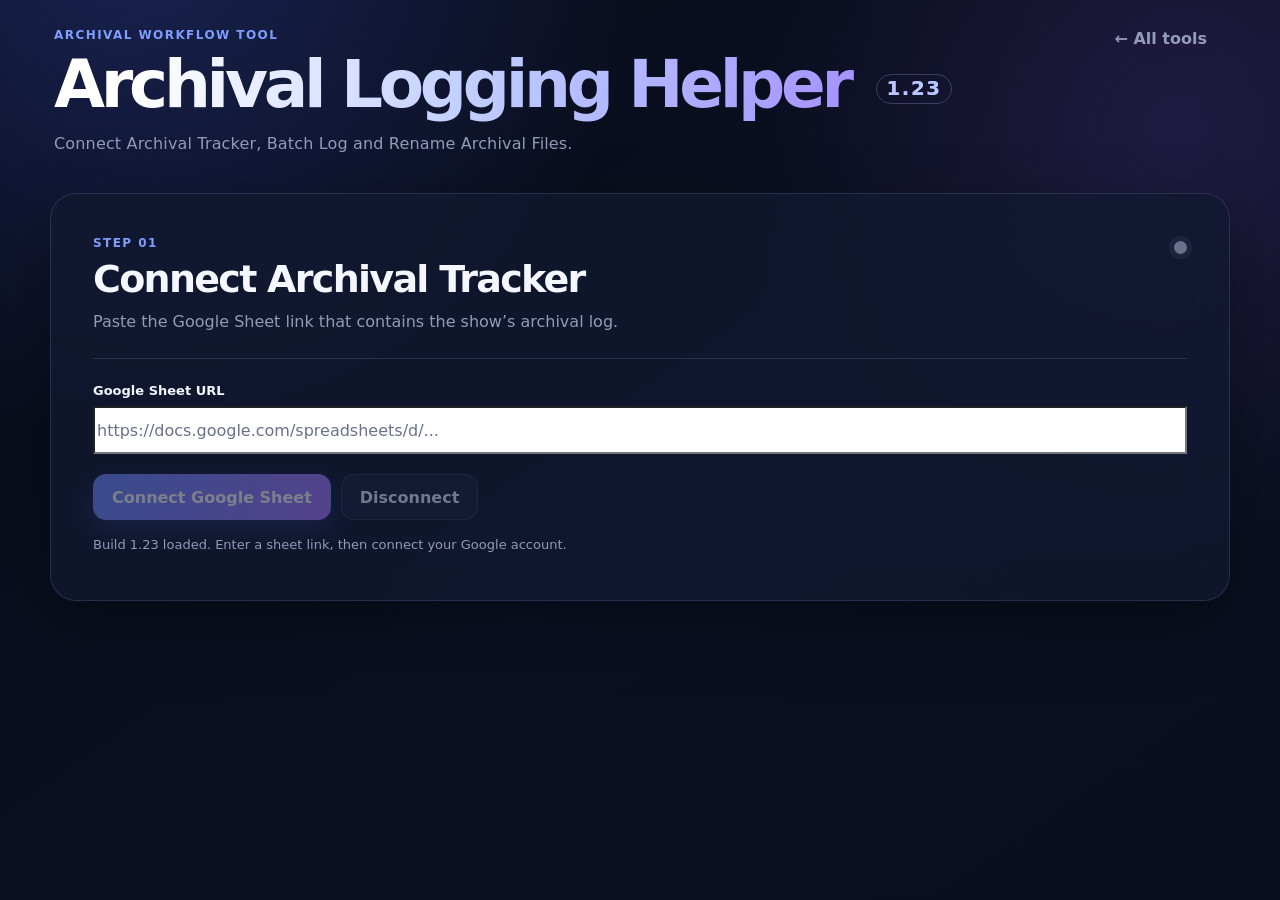
==== commit cae4fd0f: "Add files via upload" ====
--- a/archival-logging.html
+++ b/archival-logging.html
@@ -11,7 +11,7 @@
     <header class="hero">
       <div>
         <div class="eyebrow">ARCHIVAL WORKFLOW TOOL</div>
-        <h1>Archival Logging Helper <span class="version-tag">1.22</span></h1>
+        <h1>Archival Logging Helper <span class="version-tag">1.23</span></h1>
         <p>Connect Archival Tracker, Batch Log and Rename Archival Files.</p>
       </div>
       <a class="button ghost back-home" href="index.html">← All tools</a>
@@ -75,7 +75,7 @@
         </div>
         <div class="field">
           <label for="arcStart">ARC Number Start</label>
-          <input id="arcStart" type="number" min="0" step="1" placeholder="e.g. 2530" autocomplete="off" value="">
+          <input id="arcStart" type="text" inputmode="numeric" pattern="[0-9]*" placeholder="e.g. 2530" autocomplete="off" value="">
         </div>
         <div class="field">
           <label for="assetCount">Number of Assets</label>
@@ -83,7 +83,7 @@
         </div>
         <div class="field">
           <label for="arcFinish">ARC Number Finish</label>
-          <input id="arcFinish" class="calculated-field" type="number" readonly value="">
+          <input id="arcFinish" class="calculated-field" type="text" readonly value="">
         </div>
       </div>
 
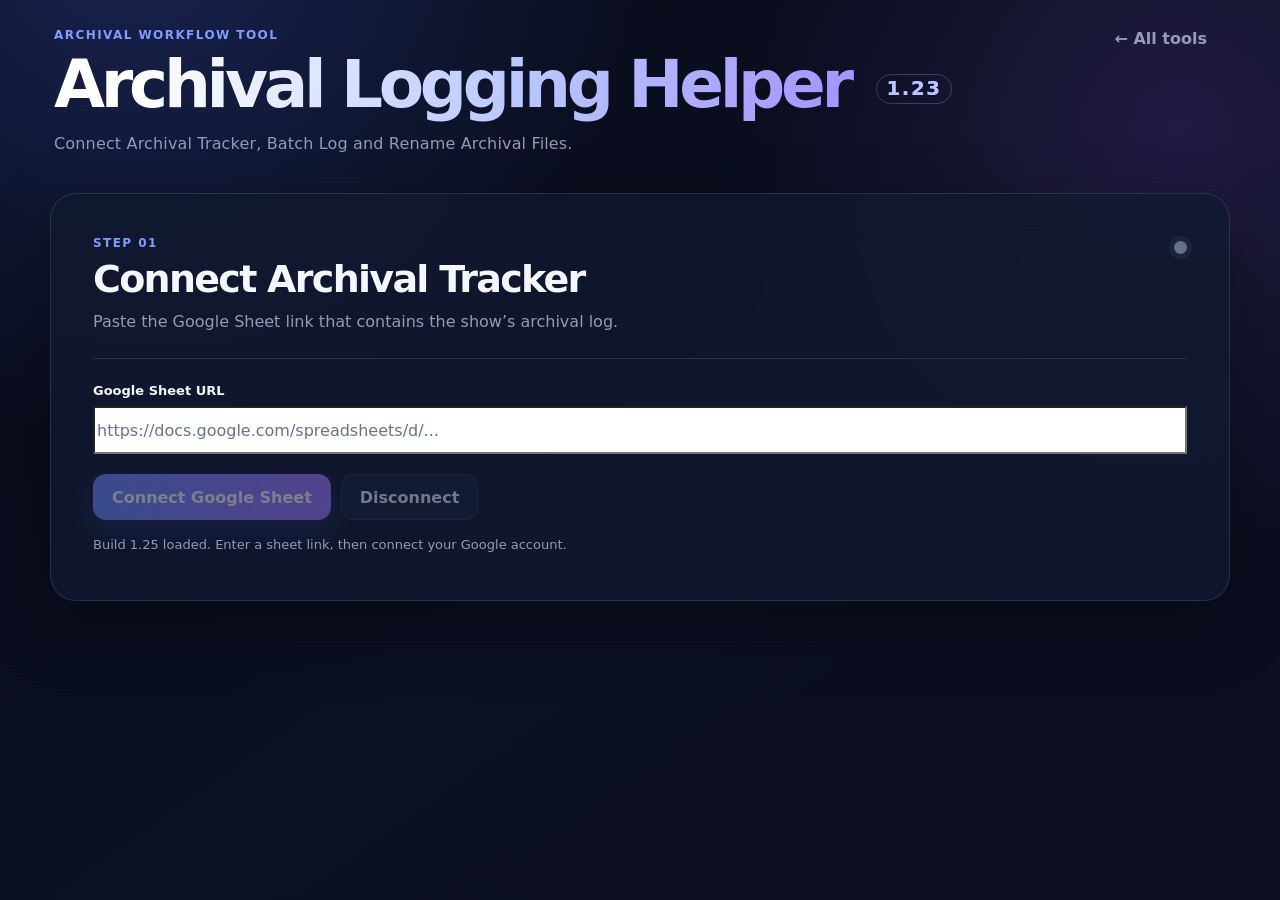
==== commit c6c1d874: "Add files via upload" ====
--- a/archival-logging.html
+++ b/archival-logging.html
@@ -76,6 +76,7 @@
         <div class="field">
           <label for="arcStart">ARC Number Start</label>
           <input id="arcStart" type="text" inputmode="numeric" pattern="[0-9]*" placeholder="e.g. 2530" autocomplete="off" value="">
+          <div class="logger-status arc-readback" id="arcStartReadback" aria-live="polite">Enter a starting ARC number to calculate the first row.</div>
         </div>
         <div class="field">
           <label for="assetCount">Number of Assets</label>
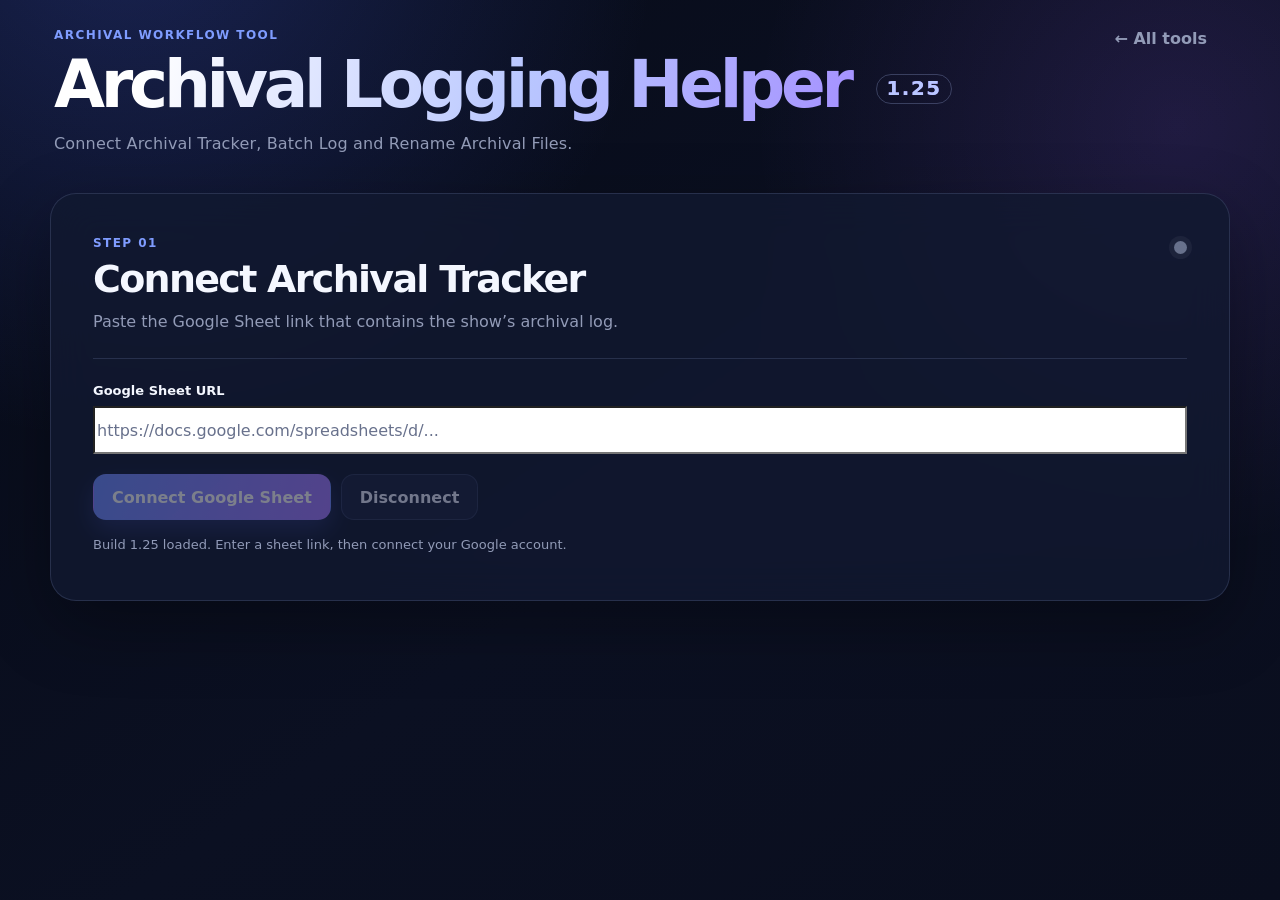
==== commit 07b54e1d: "Add files via upload" ====
--- a/archival-logging.html
+++ b/archival-logging.html
@@ -11,7 +11,7 @@
     <header class="hero">
       <div>
         <div class="eyebrow">ARCHIVAL WORKFLOW TOOL</div>
-        <h1>Archival Logging Helper <span class="version-tag">1.23</span></h1>
+        <h1>Archival Logging Helper <span class="version-tag">1.25</span></h1>
         <p>Connect Archival Tracker, Batch Log and Rename Archival Files.</p>
       </div>
       <a class="button ghost back-home" href="index.html">← All tools</a>
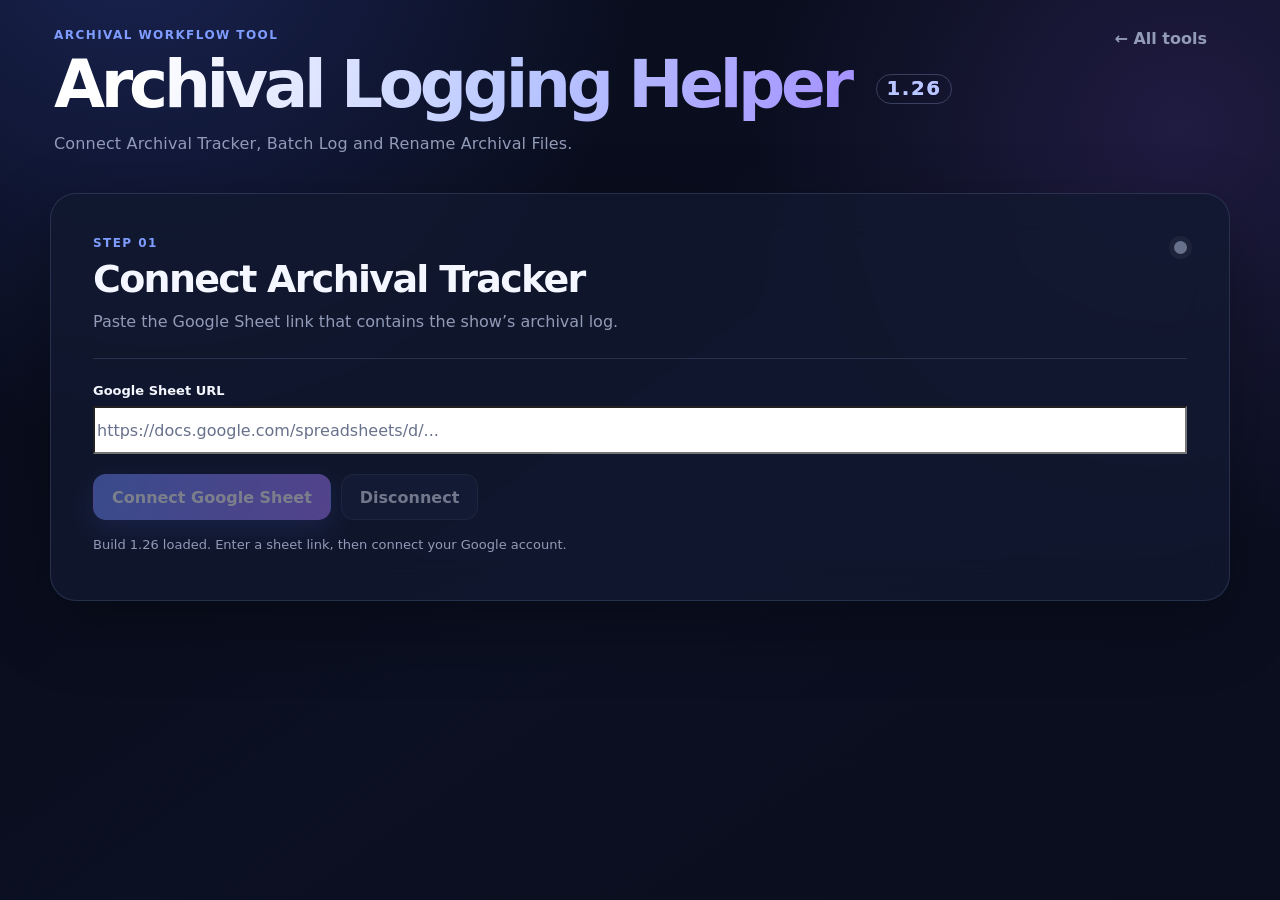
==== commit 1ffc544d: "Add files via upload" ====
--- a/archival-logging.html
+++ b/archival-logging.html
@@ -11,7 +11,7 @@
     <header class="hero">
       <div>
         <div class="eyebrow">ARCHIVAL WORKFLOW TOOL</div>
-        <h1>Archival Logging Helper <span class="version-tag">1.25</span></h1>
+        <h1>Archival Logging Helper <span class="version-tag">1.26</span></h1>
         <p>Connect Archival Tracker, Batch Log and Rename Archival Files.</p>
       </div>
       <a class="button ghost back-home" href="index.html">← All tools</a>
@@ -68,6 +68,7 @@
       <div class="logger-test-grid">
         <div class="field">
           <label for="clipFolder">Source Folder</label>
+          <input id="clipFolder" type="file" webkitdirectory directory multiple hidden aria-label="Choose source folder">
           <button class="button secondary folder-button" id="chooseSourceButton" type="button">Choose Source Folder</button>
           <button class="button ghost reset-button" id="resetSourceButton" type="button">Reset</button>
           <div class="logger-status" id="sourceFolderName" aria-live="polite">No source folder selected.</div>
--- a/style.css
+++ b/style.css
@@ -130,6 +130,46 @@
   overflow: hidden;
   padding: clamp(24px, 5vw, 46px);
 }
+
+.dev-tools-entry {
+  display: flex;
+  justify-content: center;
+  padding-top: 16px;
+}
+
+.dev-tools-link {
+  display: inline-flex;
+  align-items: center;
+  gap: 7px;
+  padding: 7px 12px;
+  border: 1px solid rgba(161, 181, 234, .12);
+  border-radius: 999px;
+  color: #7883a4;
+  background: rgba(18, 25, 48, .35);
+  font-size: 11px;
+  font-weight: 700;
+  letter-spacing: .04em;
+  text-decoration: none;
+  transition: color .15s, border-color .15s, background .15s;
+}
+
+.dev-tools-link:hover, .dev-tools-link:focus-visible {
+  color: #c3ceff;
+  border-color: rgba(161, 181, 234, .35);
+  background: rgba(18, 25, 48, .75);
+  outline: none;
+}
+
+.dev-tools-page { max-width: 900px; margin: 0 auto; }
+.dev-tools-heading { margin-bottom: 22px; }
+.dev-tools-heading h2 { margin-top: 8px; font-size: clamp(30px, 5vw, 46px); letter-spacing: -.05em; }
+.dev-tools-heading p { margin-top: 9px; color: var(--muted); line-height: 1.55; }
+.dev-tool-card { display: flex; align-items: center; justify-content: space-between; gap: 20px; min-height: 108px; }
+.dev-tool-card .tool-copy strong { font-size: 17px; }
+.dev-tool-card .tool-copy span { max-width: 600px; }
+.dev-tools-note { margin-top: 18px; color: #7782a1; font-size: 12px; line-height: 1.5; text-align: center; }
+.dev-back-link { display: inline-flex; margin-bottom: 20px; color: #aebdff; font-size: 13px; text-decoration: none; }
+.dev-back-link:hover { color: #fff; }
 
 .home-card::before {
   content: "";
@@ -933,6 +973,85 @@
 
 .hidden { display: none !important; }
 
+/* Master Archival Logging Helper */
+.master-column-grid {
+  display: grid;
+  grid-template-columns: repeat(3, minmax(0, 1fr));
+  gap: 14px;
+}
+
+.master-source-row {
+  display: grid;
+  grid-template-columns: minmax(0, 1fr) minmax(220px, .65fr);
+  gap: 14px;
+  align-items: end;
+}
+
+.master-review {
+  margin-top: 22px;
+  padding: 14px;
+  overflow: auto;
+  border: 1px solid #c7cedf;
+  border-radius: 14px;
+  background: #fff;
+  color: #17203a;
+}
+
+.master-review-table {
+  width: 100%;
+  min-width: 920px;
+  border-collapse: collapse;
+  color: #17203a;
+  font-size: 12px;
+  white-space: nowrap;
+}
+
+.master-review-table th,
+.master-review-table td {
+  padding: 9px 10px;
+  border: 1px solid #c7cedf;
+  text-align: left;
+  vertical-align: top;
+}
+
+.master-review-table th {
+  background: #e9edf7;
+  color: #17203a;
+  font-size: 11px;
+  font-weight: 800;
+  letter-spacing: .02em;
+}
+
+.master-review-table td:first-child,
+.master-review-table td:nth-child(6) {
+  text-align: center;
+}
+
+.master-review-table .status-found { color: #147a4b; font-weight: 800; }
+.master-review-table .status-warning { color: #9a6500; font-weight: 800; }
+.master-review-table .status-error { color: #b82f43; font-weight: 800; }
+
+.master-unmatched {
+  margin-top: 16px;
+  color: #9a6500;
+  font-size: 13px;
+  line-height: 1.5;
+}
+
+.master-note {
+  margin-top: 10px;
+  color: var(--muted);
+  font-size: 13px;
+  line-height: 1.45;
+}
+
+.master-actions {
+  display: flex;
+  flex-wrap: wrap;
+  gap: 10px;
+  margin-top: 20px;
+}
+
 .form-grid {
   display: grid;
   grid-template-columns: repeat(2, minmax(0, 1fr));
@@ -1239,6 +1358,7 @@
   .adjustment-row { grid-template-columns: 1fr; }
   .manual-adjustment-range { grid-template-columns: 1fr; }
   .review-change-form { grid-template-columns: 1fr; }
+  .master-column-grid, .master-source-row { grid-template-columns: 1fr; }
 }
 
 @media (min-width: 721px) and (max-width: 980px) {
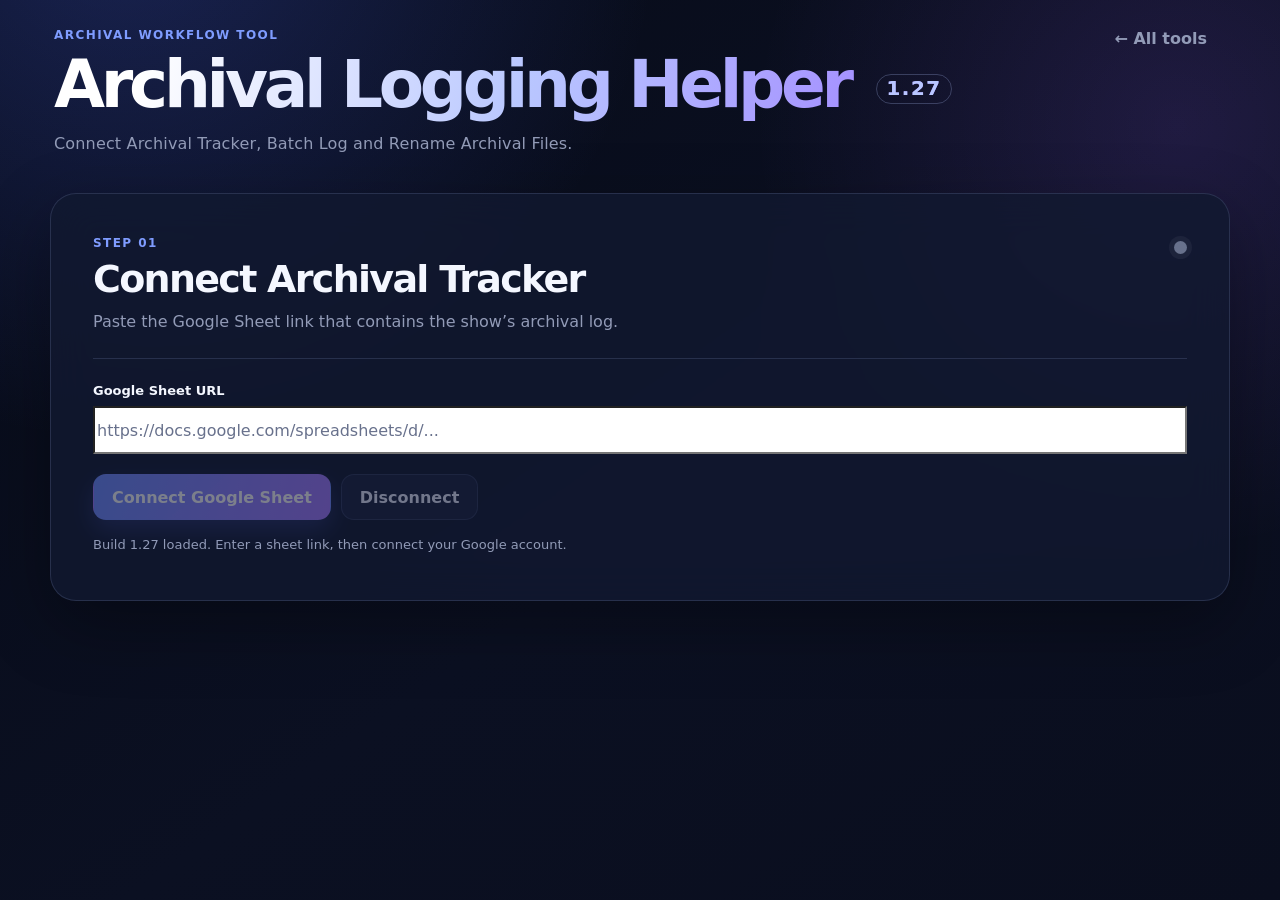
==== commit 23696603: "Add files via upload" ====
--- a/archival-logging.html
+++ b/archival-logging.html
@@ -11,7 +11,7 @@
     <header class="hero">
       <div>
         <div class="eyebrow">ARCHIVAL WORKFLOW TOOL</div>
-        <h1>Archival Logging Helper <span class="version-tag">1.26</span></h1>
+        <h1>Archival Logging Helper <span class="version-tag">1.27</span></h1>
         <p>Connect Archival Tracker, Batch Log and Rename Archival Files.</p>
       </div>
       <a class="button ghost back-home" href="index.html">← All tools</a>
@@ -160,6 +160,6 @@
 
   <script src="https://apis.google.com/js/api.js"></script>
   <script src="https://accounts.google.com/gsi/client"></script>
-  <script src="archival-logging.js"></script>
+  <script src="archival-logging.js?v=1.27"></script>
 </body>
 </html>
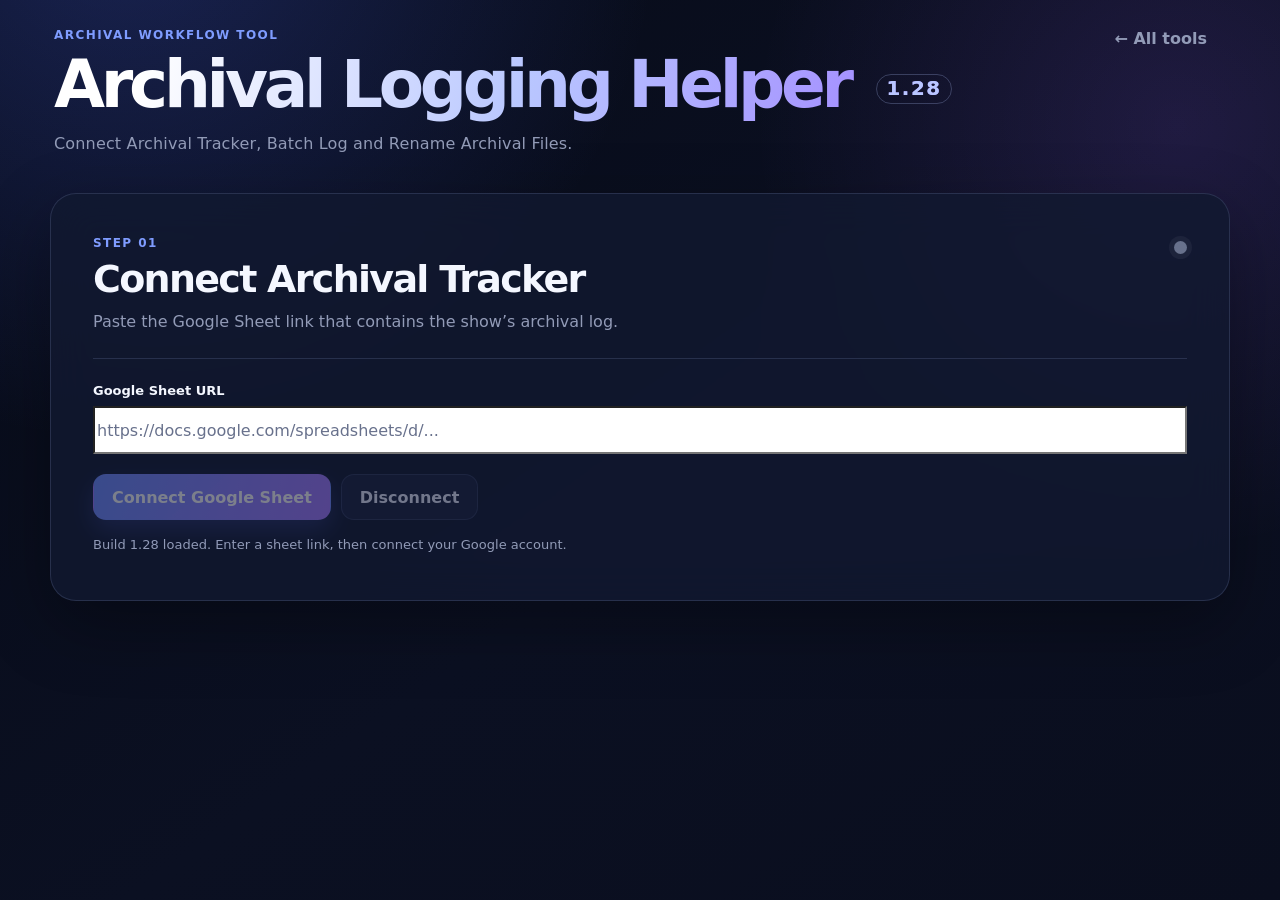
==== commit 53c42283: "Add files via upload" ====
--- a/archival-logging.html
+++ b/archival-logging.html
@@ -11,7 +11,7 @@
     <header class="hero">
       <div>
         <div class="eyebrow">ARCHIVAL WORKFLOW TOOL</div>
-        <h1>Archival Logging Helper <span class="version-tag">1.27</span></h1>
+        <h1>Archival Logging Helper <span class="version-tag">1.28</span></h1>
         <p>Connect Archival Tracker, Batch Log and Rename Archival Files.</p>
       </div>
       <a class="button ghost back-home" href="index.html">← All tools</a>
@@ -160,6 +160,6 @@
 
   <script src="https://apis.google.com/js/api.js"></script>
   <script src="https://accounts.google.com/gsi/client"></script>
-  <script src="archival-logging.js?v=1.27"></script>
+  <script src="archival-logging.js?v=1.28"></script>
 </body>
 </html>
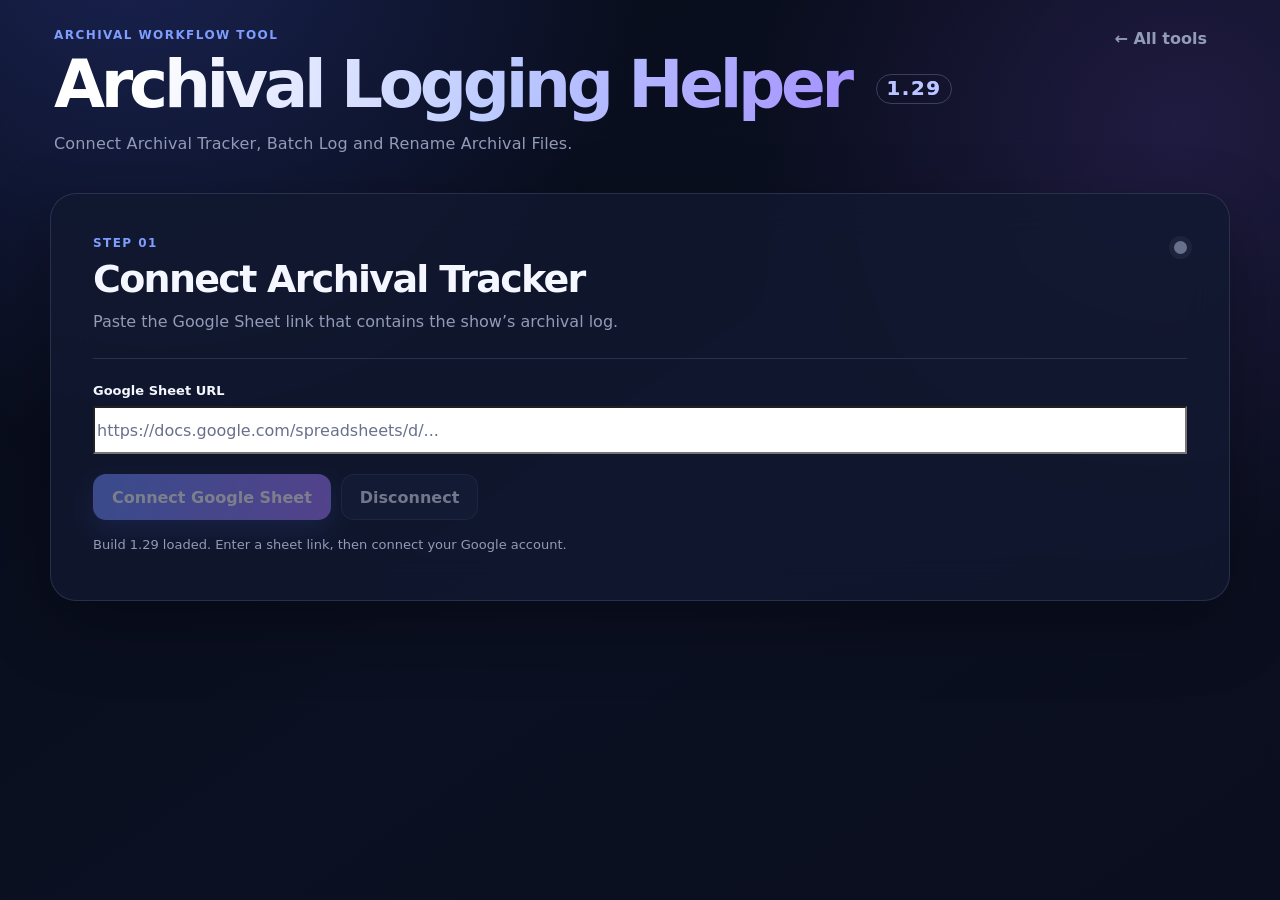
==== commit 740a465c: "Add files via upload" ====
--- a/archival-logging.html
+++ b/archival-logging.html
@@ -11,7 +11,7 @@
     <header class="hero">
       <div>
         <div class="eyebrow">ARCHIVAL WORKFLOW TOOL</div>
-        <h1>Archival Logging Helper <span class="version-tag">1.28</span></h1>
+        <h1>Archival Logging Helper <span class="version-tag">1.29</span></h1>
         <p>Connect Archival Tracker, Batch Log and Rename Archival Files.</p>
       </div>
       <a class="button ghost back-home" href="index.html">← All tools</a>
@@ -160,6 +160,6 @@
 
   <script src="https://apis.google.com/js/api.js"></script>
   <script src="https://accounts.google.com/gsi/client"></script>
-  <script src="archival-logging.js?v=1.28"></script>
+  <script src="archival-logging.js?v=1.29"></script>
 </body>
 </html>
